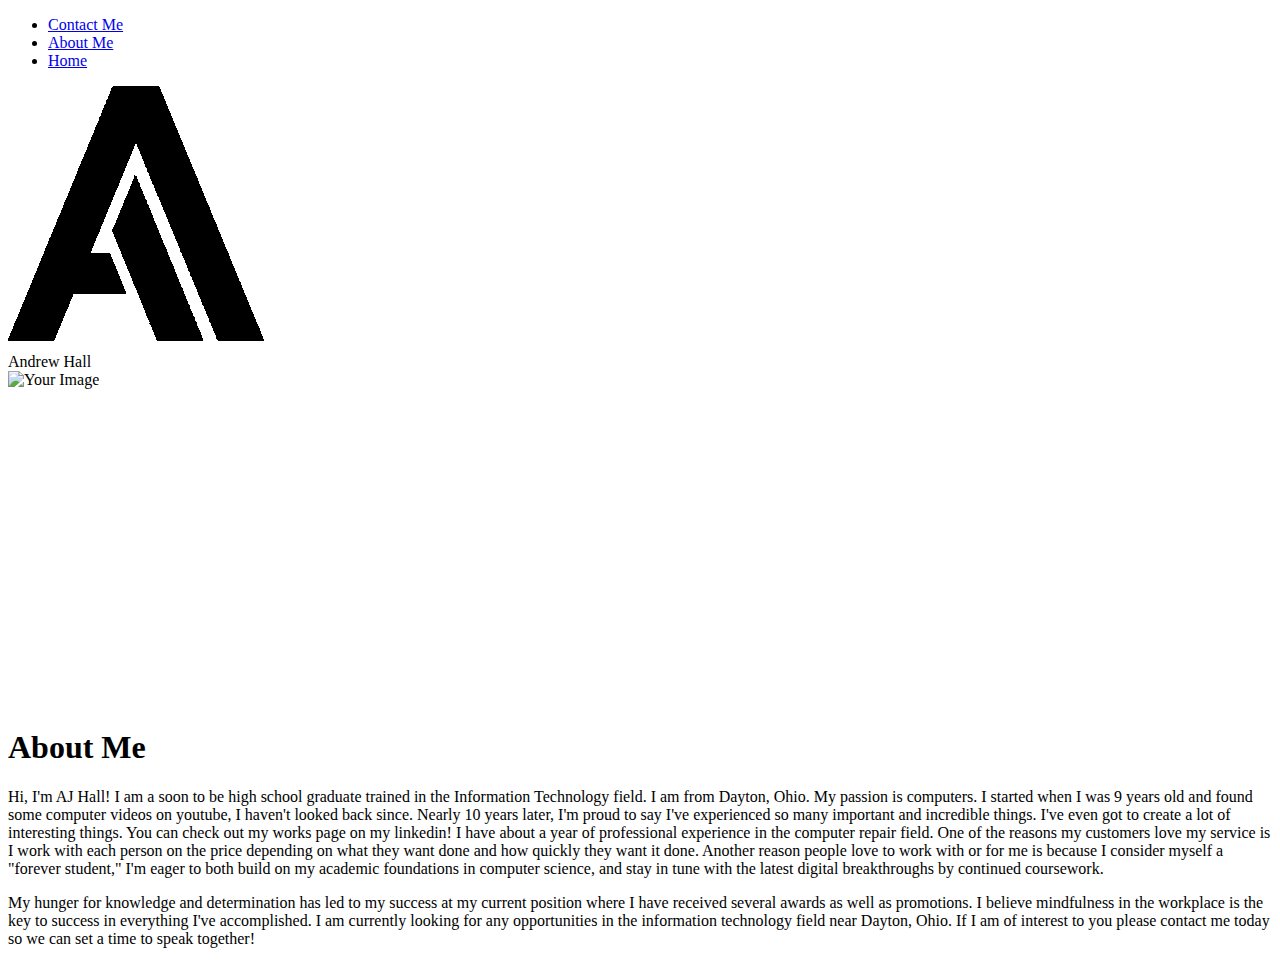
==== aboutme.html @ c78314ae "fix stuff" ====
<!DOCTYPE html>
<html lang="en">

<head>
    <meta charset="UTF-8">
    <meta name="viewport" content="width=device-width, initial-scale=1.0">
    <title>Andrew Hall</title>
    <link href="css/base.css" rel="stylesheet" />
    <link href="css/aboutme.css" rel="stylesheet" />
</head>

<body>
    <nav>
        <ul>
            <li><a href="contactme.html">Contact Me</a></li>
            <li><a href="aboutme.html">About Me</a></li>
            <li><a href="index.html">Home</a></li>
        </ul>
    </nav>

    <img id="logo" src="Images/logo.png" alt="Your Logo">
    <div id="topLeftText">Andrew Hall</div>


    <div class="container">
        <div class="image">
            <img src="images/unnamed.jpg" alt="Your Image">
        </div>
        <div class="video">
            <iframe width="560" height="315" src="https://www.youtube.com/embed/jqqB9fWLuSo?si=uwNKLnS4Z4vOhhz5"
                title="YouTube video player" frameborder="0"
                allow="accelerometer; autoplay; clipboard-write; encrypted-media; gyroscope; picture-in-picture; web-share"
                allowfullscreen></iframe>
        </div>
        <div class="text">
            <h1>About Me</h1>
            <p class="aboutMeParagraph">
                Hi, I'm AJ Hall! I am a soon to be high school graduate trained in the Information Technology field. I
                am
                from Dayton, Ohio. My passion is computers. I started when I was 9 years old and found some computer
                videos
                on youtube, I haven't looked back since. Nearly 10 years later, I'm proud to say I've experienced so
                many
                important and incredible things. I've even got to create a lot of interesting things. You can check out
                my
                works page on my linkedin!
                I have about a year of professional experience in the computer repair field. One of the reasons my
                customers
                love my service is I work with each person on the price depending on what they want done and how quickly
                they want it done. Another reason people love to work with or for me is because I consider myself a
                "forever
                student," I'm eager to both build on my academic foundations in computer science, and stay in tune with
                the
                latest digital breakthroughs by continued coursework.
            </p>
            <p class="aboutMeParagraph">
                My hunger for knowledge and determination has led to my success at my current position where I have
                received
                several awards as well as promotions. I believe mindfulness in the workplace is the key to success in
                everything I've accomplished. I am currently looking for any opportunities in the information technology
                field near Dayton, Ohio. If I am of interest to you please contact me today so we can set a time to
                speak
                together!
            </p>
        </div>
    </div>

</body>
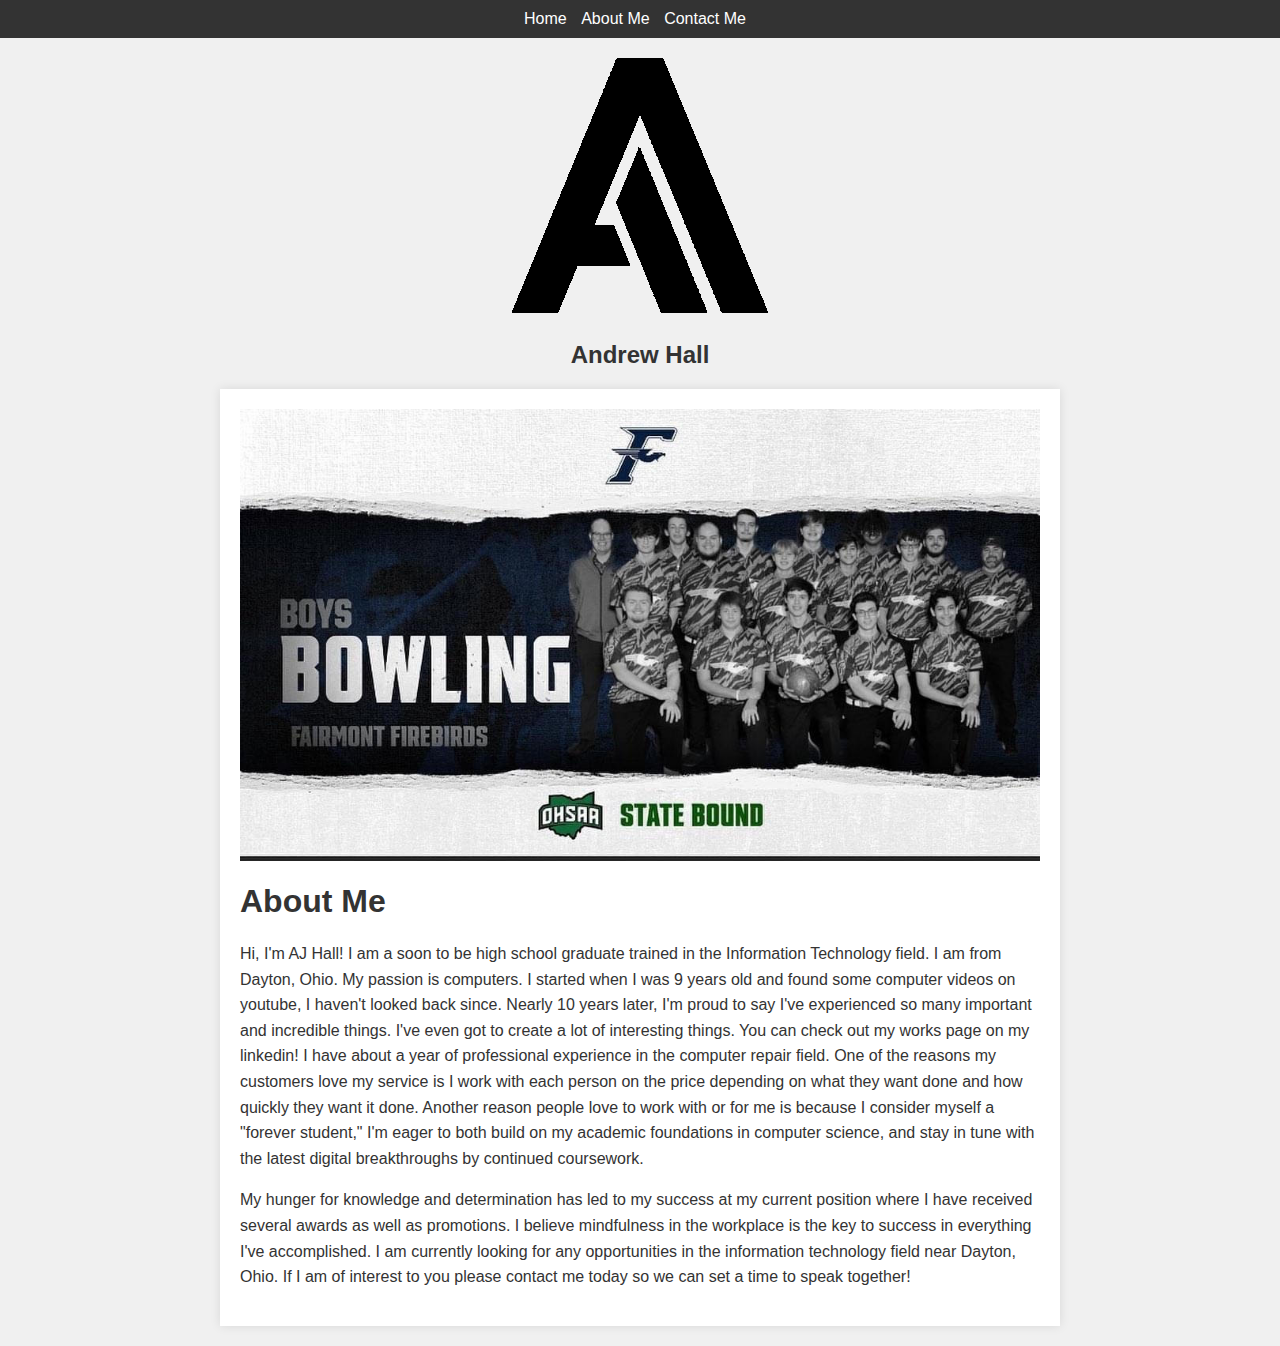
==== commit efbb6e6f: "UPDATE" ====
--- a/aboutme.html
+++ b/aboutme.html
@@ -5,16 +5,15 @@
     <meta charset="UTF-8">
     <meta name="viewport" content="width=device-width, initial-scale=1.0">
     <title>Andrew Hall</title>
-    <link href="css/base.css" rel="stylesheet" />
-    <link href="css/aboutme.css" rel="stylesheet" />
+    <link href="css2/new2.css" rel="stylesheet" />
 </head>
 
 <body>
     <nav>
         <ul>
+            <li><a href="index.html">Home</a></li>
+            <li><a href="aboutme.html">About Me</a></li>
             <li><a href="contactme.html">Contact Me</a></li>
-            <li><a href="aboutme.html">About Me</a></li>
-            <li><a href="index.html">Home</a></li>
         </ul>
     </nav>
 
@@ -25,12 +24,6 @@
     <div class="container">
         <div class="image">
             <img src="images/unnamed.jpg" alt="Your Image">
-        </div>
-        <div class="video">
-            <iframe width="560" height="315" src="https://www.youtube.com/embed/jqqB9fWLuSo?si=uwNKLnS4Z4vOhhz5"
-                title="YouTube video player" frameborder="0"
-                allow="accelerometer; autoplay; clipboard-write; encrypted-media; gyroscope; picture-in-picture; web-share"
-                allowfullscreen></iframe>
         </div>
         <div class="text">
             <h1>About Me</h1>
--- a/css2/new2.css
+++ b/css2/new2.css
@@ -0,0 +1,67 @@
+body {
+    font-family: Arial, sans-serif;
+    margin: 0;
+    padding: 0;
+    background-color: #f0f0f0;
+    color: #333;
+}
+
+nav {
+    background-color: #333;
+    color: #fff;
+    padding: 10px;
+    text-align: center;
+}
+
+nav ul {
+    list-style: none;
+    margin: 0;
+    padding: 0;
+}
+
+nav ul li {
+    display: inline-block;
+    margin-right: 10px;
+}
+
+nav ul li a {
+    text-decoration: none;
+    color: #fff;
+}
+
+#logo {
+    display: block;
+    margin: 20px auto;
+    max-width: 100%;
+    height: auto;
+}
+
+#topLeftText {
+    text-align: center;
+    font-size: 24px;
+    font-weight: bold;
+}
+
+.container {
+    max-width: 800px;
+    margin: 20px auto;
+    padding: 20px;
+    background-color: #fff;
+    box-shadow: 0 0 10px rgba(0, 0, 0, 0.1);
+}
+
+.image img,
+.video iframe {
+    max-width: 100%;
+    height: auto;
+    display: block;
+    margin: 0 auto; /* Center the video */
+}
+
+.text {
+    margin-top: 20px;
+}
+
+.aboutMeParagraph {
+    line-height: 1.6;
+}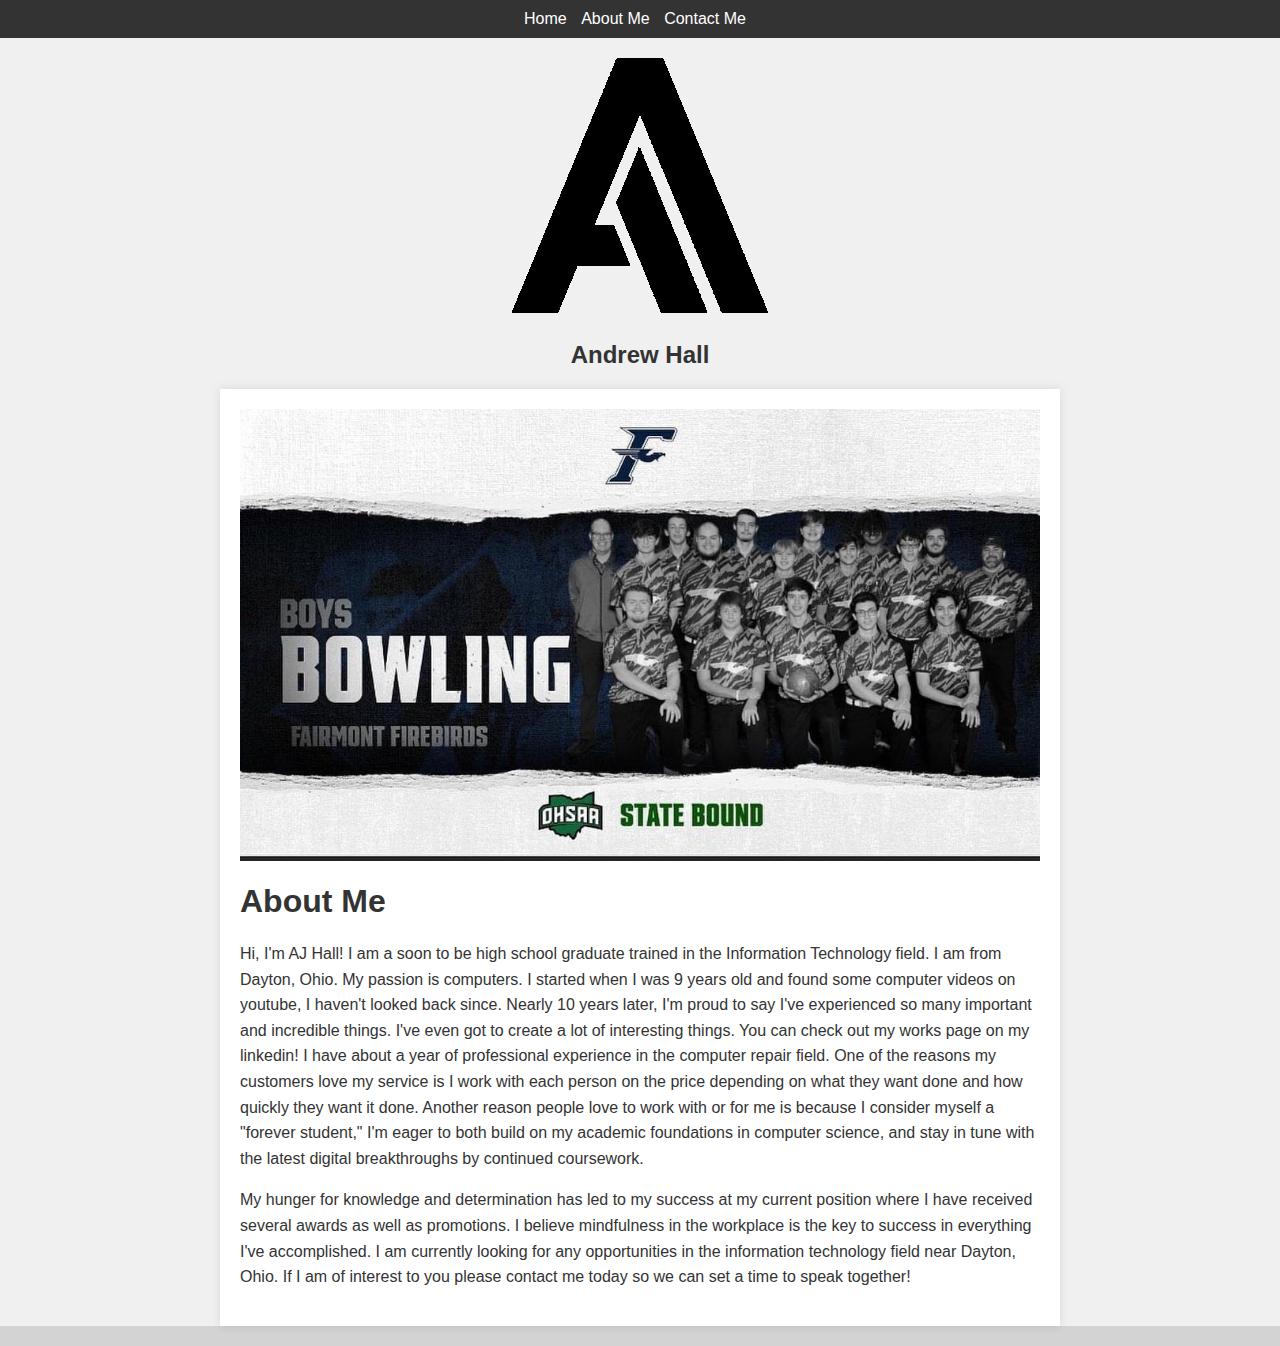
==== commit dbb04c3e: "asdasd" ====
--- a/aboutme.html
+++ b/aboutme.html
@@ -5,6 +5,8 @@
     <meta charset="UTF-8">
     <meta name="viewport" content="width=device-width, initial-scale=1.0">
     <title>Andrew Hall</title>
+    
+    <link href="css2/reset.css" rel="stylesheet" />
     <link href="css2/new2.css" rel="stylesheet" />
 </head>
 
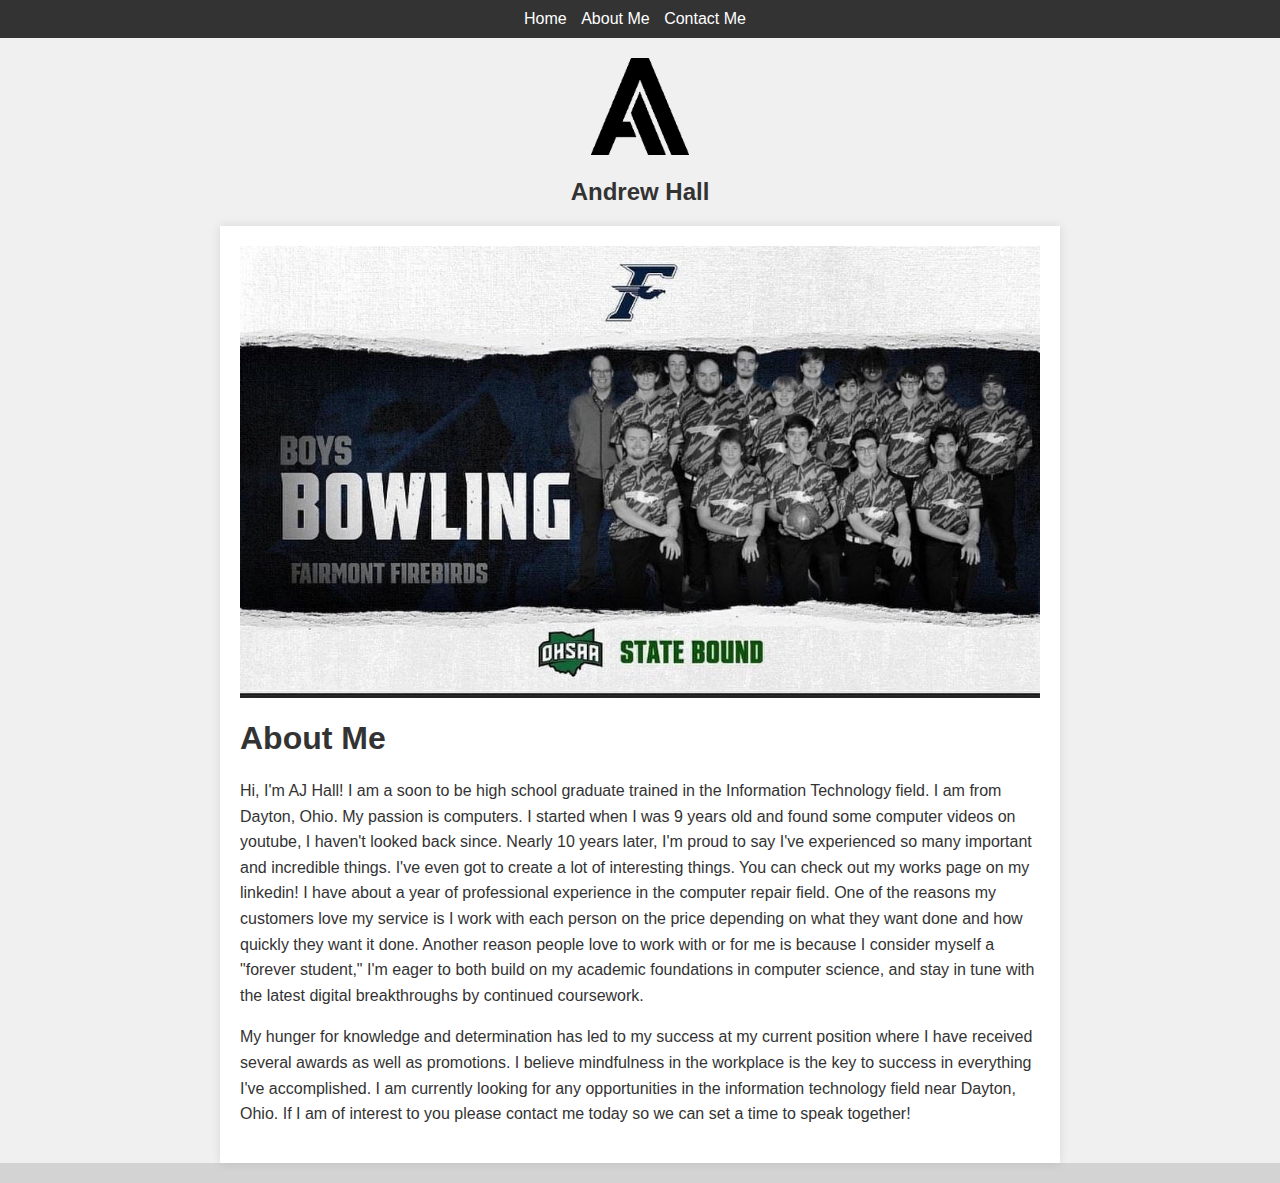
==== commit 5e83f1b6: "ghgfh" ====
--- a/aboutme.html
+++ b/aboutme.html
@@ -5,7 +5,6 @@
     <meta charset="UTF-8">
     <meta name="viewport" content="width=device-width, initial-scale=1.0">
     <title>Andrew Hall</title>
-    
     <link href="css2/reset.css" rel="stylesheet" />
     <link href="css2/new2.css" rel="stylesheet" />
 </head>
@@ -19,7 +18,7 @@
         </ul>
     </nav>
 
-    <img id="logo" src="Images/logo.png" alt="Your Logo">
+    <img id="logo" src="images/logo.png" alt="Your Logo">
     <div id="topLeftText">Andrew Hall</div>
 
 
--- a/css2/new2.css
+++ b/css2/new2.css
@@ -32,8 +32,8 @@
 #logo {
     display: block;
     margin: 20px auto;
-    max-width: 100%;
-    height: auto;
+    max-width: 100px;
+    height: 100px;
 }
 
 #topLeftText {
